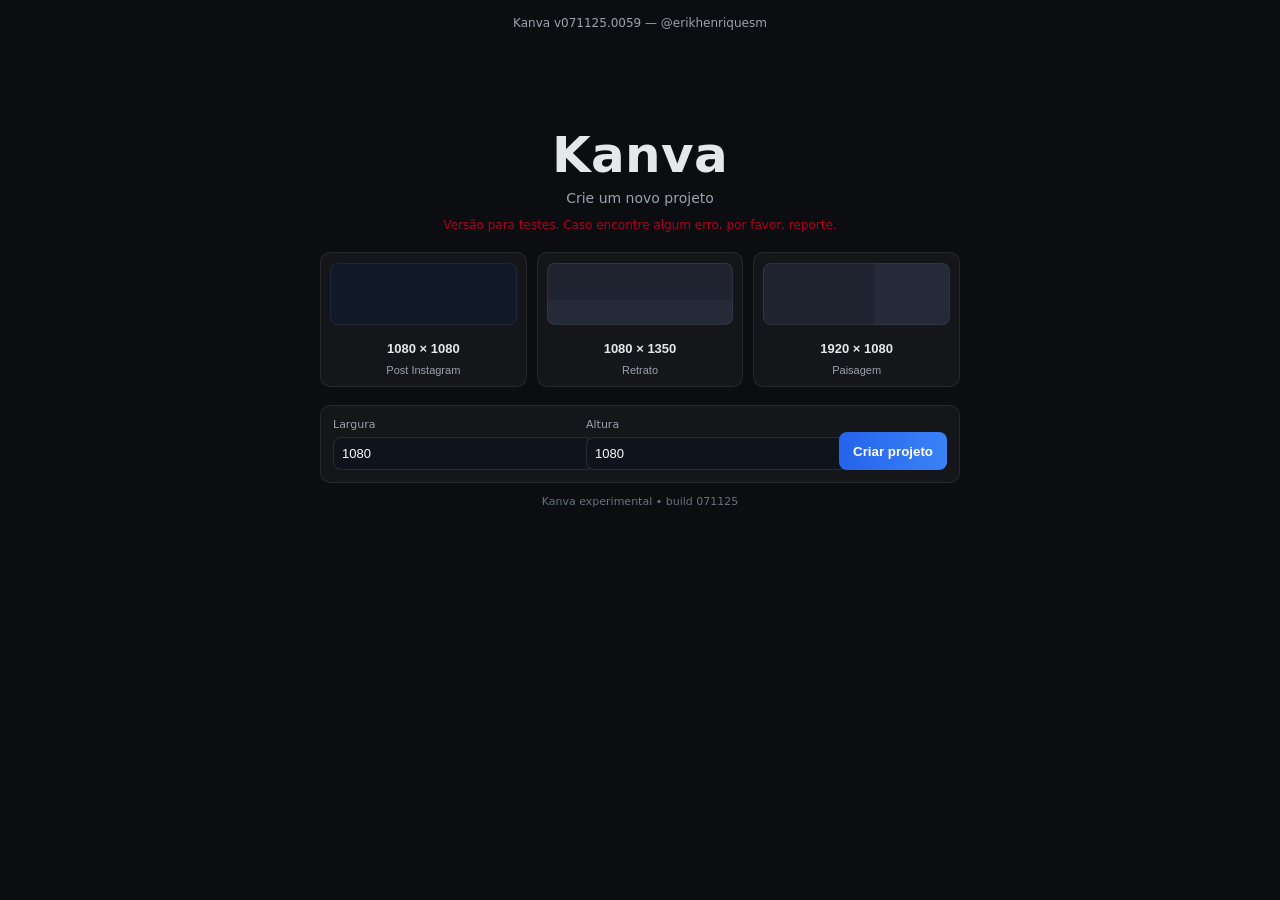
==== index.html @ b0810d93 "Add files via upload" ====
<!DOCTYPE html>
<html lang="pt-BR">
<head>
  <meta charset="UTF-8">
  <meta name="viewport" content="width=device-width, initial-scale=1.0, maximum-scale=1.0, user-scalable=no">
  <title>Kanva – Home</title>
  <link rel="stylesheet" href="style.css">

  <style>
    body.home {
      background: #0b0d11;
      margin: 0;
      padding: 0;
      overflow-x: hidden;
      overflow-y: auto;
      font-family: -apple-system, system-ui, sans-serif;
    }

    body.home > header {
      position: static !important;
      padding: 16px;
      font-size: 12px;
      color: #9ca3af;
      text-align: center;
    }

    .home-container {
      max-width: 480px;
      margin: 0 auto;
      padding: 0 16px 60px;
      text-align: center;
    }

    h1 {
      margin: 4px 0;
      font-size: 30px;
      font-weight: 700;
      color: #e5e7eb;
    }

    .subtitle {
      margin: 0 0 10px;
      font-size: 14px;
      color: #9ca3af;
    }

    .report-note {
      font-size: 12px;
      color: #B00020;
      margin-bottom: 20px;
    }

    .size-grid {
      display: grid;
      grid-template-columns: repeat(auto-fit, minmax(100px, 1fr));
      gap: 10px;
      margin-bottom: 18px;
    }

    .size-card {
      padding: 10px;
      border-radius: 10px;
      background: rgba(255,255,255,0.04);
      border: 1px solid rgba(255,255,255,0.08);
      display: flex;
      flex-direction: column;
      align-items: center;
      color: #e5e7eb;
    }

    .size-card .thumb {
      width: 100%;
      height: 60px;
      border-radius: 8px;
      background: #111827;
      margin-bottom: 8px;
      border: 1px solid rgba(255,255,255,0.06);
    }

    .size-card .label { font-size: 13px; font-weight: 600; }
    .size-card .hint { font-size: 11px; color: #9ca3af; }

    .custom-size {
      background: rgba(255,255,255,0.04);
      border: 1px solid rgba(255,255,255,0.08);
      border-radius: 10px;
      padding: 12px;
      display: grid;
      grid-template-columns: 1fr 1fr auto;
      gap: 10px;
      align-items: end;
    }

    .custom-size label {
      color: #9ca3af;
      font-size: 11px;
      text-align: left;
    }

    .custom-size input {
      width: 100%;
      padding: 8px;
      border-radius: 8px;
      background: #0f131c;
      color: #fff;
      border: 1px solid rgba(255,255,255,0.1);
      font-size: 13px;
    }

    .start-btn {
      height: 38px;
      padding: 0 14px;
      border: none;
      border-radius: 8px;
      background: linear-gradient(90deg, #2563eb, #3b82f6);
      color: #fff;
      font-weight: 600;
      cursor: pointer;
    }

    .version-info {
      margin-top: 12px;
      font-size: 11px;
      color: #6b7280;
    }

    /* 🔹 Layout totalmente empilhado no mobile pequeno */
    @media (max-width: 420px) {
      .custom-size {
        grid-template-columns: 1fr;
      }
      .start-btn {
        width: 100%;
        margin-top: 8px;
      }
      .home-container {
        padding-bottom: 80px;
      }
      .size-card .thumb { height: 50px; }
    }
  </style>
</head>

<body class="home">
  <header>Kanva v071125.0059 — @erikhenriquesm</header>

  <main class="home-container">
    <h1>Kanva</h1>
    <p class="subtitle">Crie um novo projeto</p>
    <p class="report-note" > Versão para testes. Caso encontre algum erro, por favor, reporte.</p>

    <div class="size-grid">
      <button class="size-card" data-w="1080" data-h="1080">
        <div class="thumb square"></div>
        <div class="label">1080 × 1080</div>
        <div class="hint">Post Instagram</div>
      </button>

      <button class="size-card" data-w="1080" data-h="1350">
        <div class="thumb vert"></div>
        <div class="label">1080 × 1350</div>
        <div class="hint">Retrato</div>
      </button>

      <button class="size-card" data-w="1920" data-h="1080">
        <div class="thumb horiz"></div>
        <div class="label">1920 × 1080</div>
        <div class="hint">Paisagem</div>
      </button>
    </div>

    <div class="custom-size">
      <div class="row">
        <label for="w">Largura</label>
        <input id="w" type="number" inputmode="numeric" value="1080">
      </div>
      <div class="row">
        <label for="h">Altura</label>
        <input id="h" type="number" inputmode="numeric" value="1080">
      </div>
      <button id="start" class="start-btn">Criar projeto</button>
    </div>

    <p class="version-info">Kanva experimental • build 071125</p>
  </main>

  <script src="js/home.js"></script>
</body>
</html>
---- style.css ----
/* Global base */
html, body {
  margin: 0;
  padding: 0;
  height: 100%;
  background: #0b0d11;
  overflow: hidden;
  font-family: -apple-system, system-ui, Segoe UI, Roboto, Helvetica, Arial, sans-serif;
  color: #e5e7eb;
  -webkit-text-size-adjust: 100%;
}
* { user-select: none; -webkit-user-select: none; -webkit-tap-highlight-color: transparent; }
button, a, .tool-btn, .layer-item { touch-action: manipulation; }
header { position: fixed; top: 10px; left: 12px; font-size: 12px; color: #9ca3af; z-index: 20; pointer-events: none; }
canvas { display: block; margin: auto; touch-action: none; }
#hud { position: fixed; top: 10px; right: 12px; font-size: 12px; color: #e5e7eb; text-align: right;
  background: rgba(17, 24, 39, 0.35); padding: 6px 8px; border-radius: 8px; backdrop-filter: blur(6px); -webkit-backdrop-filter: blur(6px); z-index: 20; }
#hud span + span { margin-left: 10px; }

/* Instagram do desenvolvedor no top */
#Erik { position: fixed; margin-top: 12px; top: 13px; left: 12px; font-size: 12px; color: #9ca3af; z-index: 20; pointer-events: none; font-family: -apple-system,}


/* Home */
.home .home-container { max-width: 640px; margin: 80px auto 100px; padding: 0 16px; }
.home h1 { margin: 0 0 6px 0; font-size: 50px; letter-spacing: .3px; }
.subtitle { color: #9ca3af; margin-bottom: 16px; }
.size-grid { display: grid; grid-template-columns: repeat(3, 1fr); gap: 12px; margin-bottom: 18px; }
.size-card { background: rgba(255,255,255,0.04); border: 1px solid rgba(255,255,255,0.08); border-radius: 12px; padding: 10px;
  display: flex; flex-direction: column; gap: 8px; align-items: center; color: #e5e7eb; }
.size-card:active { outline: 2px solid #60a5fa; }
.size-card .thumb { width: 100%; height: 84px; border-radius: 8px; background: #1f2430; border: 1px solid rgba(255,255,255,0.08); }
.size-card .thumb.square { aspect-ratio: 1/1; }
.size-card .thumb.vert { background: linear-gradient(180deg,#1f2430 60%,#242a38 60%); }
.size-card .thumb.horiz { background: linear-gradient(90deg,#1f2430 60%,#242a38 60%); }
.size-card .label { font-weight: 600; }
.size-card .hint { color: #9ca3af; font-size: 12px; }
.custom-size { background: rgba(255,255,255,0.04); border: 1px solid rgba(255,255,255,0.08); border-radius: 12px; padding: 12px;
  display: grid; grid-template-columns: 1fr 1fr auto; gap: 10px; align-items: end; }
.custom-size .row { display: flex; flex-direction: column; gap: 6px; }
.custom-size label { color: #cbd5e1; font-size: 12px; }
.custom-size input { background: #0f131c; color: #e5e7eb; border: 1px solid rgba(255,255,255,0.08); border-radius: 10px; padding: 10px; -webkit-user-select: auto; user-select: auto; }
.start-btn { height: 42px; border-radius: 10px; border: 0; background: #2563eb; color: #fff; padding: 0 14px; font-weight: 700; }
.start-btn:active { filter: brightness(1.1); }




/* -----------------------------------------------------
 * Painéis de controle deslizante (em cima da toolbar)
 * ----------------------------------------------------- */
.slider-panel {
  position: fixed;
  left: 50%;
  bottom: 88px; /* um pouco acima da toolbar (84px) */
  transform: translateX(-50%);
  background: rgba(20, 22, 27, 0.92);
  backdrop-filter: blur(10px);
  -webkit-backdrop-filter: blur(10px);
  border: 1px solid rgba(255, 255, 255, 0.08);
  border-radius: 14px;
  padding: 20px 28px;
  width: min(92vw, 520px);
  box-shadow: 0 6px 30px rgba(0, 0, 0, 0.4);
  display: none;
  flex-direction: column;
  align-items: stretch;
  z-index: 70;
  animation: fadeInPanel 0.25s ease;
}
@keyframes fadeInPanel {
  from { opacity: 0; transform: translate(-50%, 20px); }
  to { opacity: 1; transform: translate(-50%, 0); }
}
.slider-panel.show { display: flex; }

.slider-panel h3 {
  color: #e5e7eb;
  font-size: 15px;
  font-weight: 600;
  margin: 0 0 12px;
  text-align: center;
}

/* === AQUI vem o novo estilo do slider === */
.slider-panel input[type="range"] {
  width: 100%;
  height: 14px;                         /* ← altura do track (antes 6px) */
  appearance: none;
  background: linear-gradient(90deg, #60a5fa, #93c5fd);
  border-radius: 999px;
  outline: none;
  cursor: pointer;
}

/* WebKit (Chrome, Edge, Safari, iOS) */
.slider-panel input[type="range"]::-webkit-slider-thumb {
  appearance: none;
  width: 28px;                          /* ← tamanho do botão (antes 22px) */
  height: 28px;
  background: #fff;
  border-radius: 50%;
  border: 2px solid #60a5fa;
  margin-top: -8px;                     /* centraliza o thumb na trilha */
  box-shadow: 0 0 6px rgba(96,165,250,0.6);
}
.slider-panel input[type="range"]:hover::-webkit-slider-thumb {
  background: #93c5fd;
}

/* Firefox */
.slider-panel input[type="range"]::-moz-range-track {
  height: 14px;
  background: linear-gradient(90deg, #60a5fa, #93c5fd);
  border-radius: 999px;
}
.slider-panel input[type="range"]::-moz-range-thumb {
  width: 28px;
  height: 28px;
  border-radius: 50%;
  background: #fff;
  border: 2px solid #60a5fa;
  box-shadow: 0 0 6px rgba(96,165,250,0.6);
}
.slider-panel input[type="range"]:hover::-moz-range-thumb {
  background: #93c5fd;
}

/* Label do valor */
.slider-panel .value {
  text-align: center;
  color: #9ca3af;
  margin-top: 10px;
  font-size: 14px;
}


/* -----------------------------------------------------
 * Painel de seleção de cor (acima da toolbar)
 * ----------------------------------------------------- */
.color-panel {
  position: fixed;
  left: 50%;
  bottom: 88px;
  transform: translateX(-50%);
  background: rgba(20, 22, 27, 0.92);
  backdrop-filter: blur(10px);
  -webkit-backdrop-filter: blur(10px);
  border: 1px solid rgba(255, 255, 255, 0.08);
  border-radius: 14px;
  padding: 18px 24px;
  width: min(92vw, 460px);
  box-shadow: 0 6px 30px rgba(0, 0, 0, 0.4);
  display: none;
  flex-direction: column;
  align-items: center;
  z-index: 70;
  animation: fadeInPanel 0.25s ease;
}
.color-panel.show { display: flex; }
.color-panel h3 {
  color: #e5e7eb;
  font-size: 14px;
  font-weight: 600;
  margin: 0 0 12px;
}
.color-panel input[type="color"] {
  width: 100%;
  height: 48px;
  border: none;
  border-radius: 10px;
  background: none;
  cursor: pointer;
}
.color-panel .value {
  margin-top: 10px;
  font-size: 13px;
  color: #9ca3af;
}



#font-picker {
  animation: fadeIn .25s ease;
}
.font-item:hover {
  background: rgba(255,255,255,0.1) !important;
}


.flip-controls {
  display: flex;
  justify-content: center;
  align-items: center;
  gap: 24px;
  margin-top: 10px;
}

.flip-option {
  display: flex;
  flex-direction: column;
  align-items: center;
  justify-content: center;
  background: rgba(255, 255, 255, 0.08);
  color: #fff;
  border: 1px solid rgba(255, 255, 255, 0.2);
  border-radius: 12px;
  padding: 10px 16px;
  font-size: 13px;
  cursor: pointer;
  transition: all 0.25s ease;
}

.flip-option:hover {
  background: rgba(255, 255, 255, 0.15);
}

.flip-option svg {
  margin-bottom: 6px;
  stroke: currentColor;
}

.flip-option.active {
  background: rgba(96, 165, 250, 0.25);
  border-color: #60a5fa;
  color: #60a5fa;
}
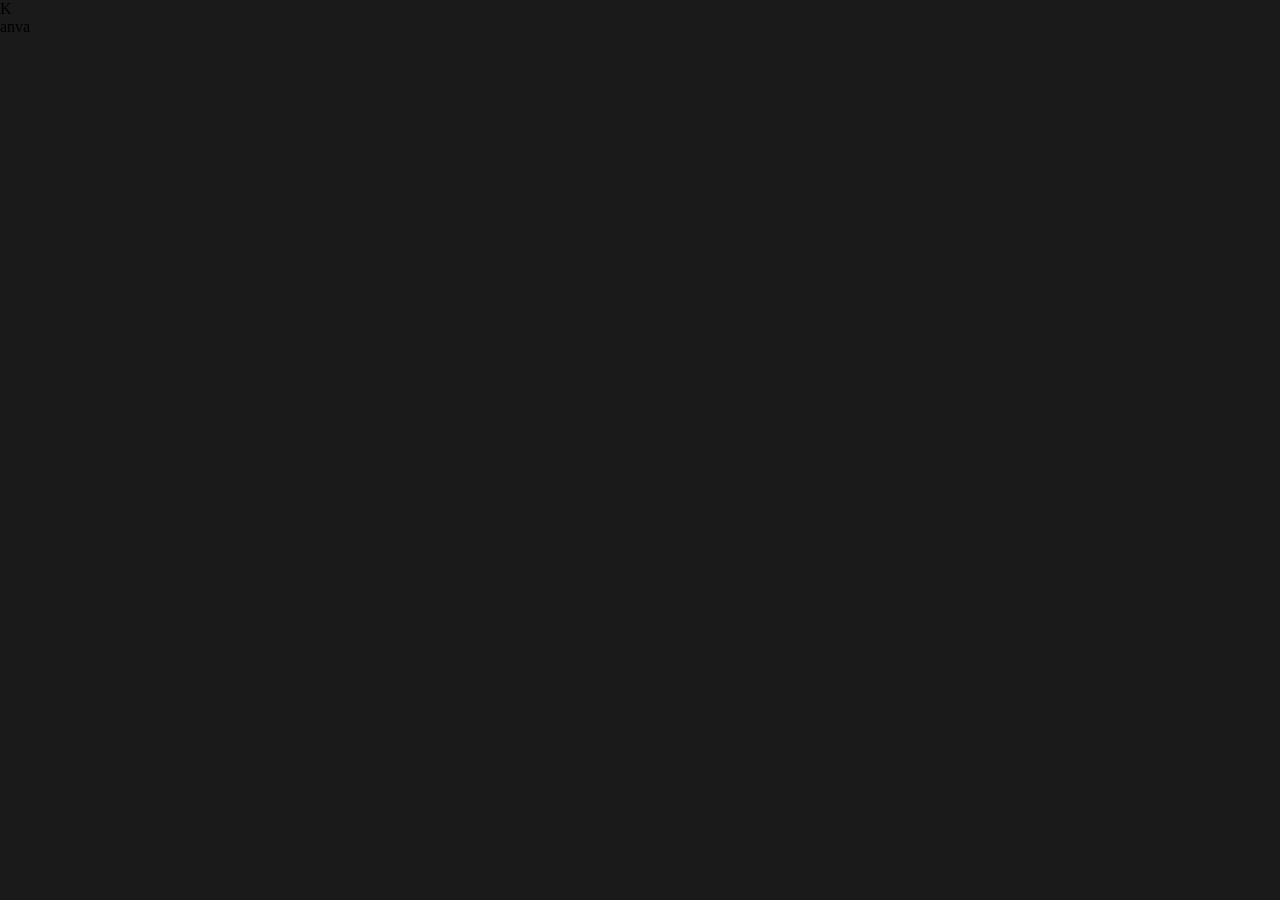
==== commit 49fcc4a6: "inicio arquivos bases, primeiros" ====
--- a/index.html
+++ b/index.html
@@ -1,189 +1,88 @@
 <!DOCTYPE html>
 <html lang="pt-BR">
-<head>
-  <meta charset="UTF-8">
-  <meta name="viewport" content="width=device-width, initial-scale=1.0, maximum-scale=1.0, user-scalable=no">
-  <title>Kanva – Home</title>
-  <link rel="stylesheet" href="style.css">
+  <head>
+    <meta charset="UTF-8" />
+    <link rel="icon" type="image/svg+xml" href="https://upload.wikimedia.org/wikipedia/commons/thumb/a/a7/React-icon.svg/1200px-React-icon.svg.png" />
+    <meta name="viewport" content="width=device-width, initial-scale=1.0, maximum-scale=1.0, user-scalable=no" />
+    <title>Kanva - Editor de Design</title>
+    <script src="https://cdn.tailwindcss.com"></script>
+    
+    <!-- Import Massive Collection of Google Fonts -->
+    <link rel="preconnect" href="https://fonts.googleapis.com">
+    <link rel="preconnect" href="https://fonts.gstatic.com" crossorigin>
+    <link href="https://fonts.googleapis.com/css2?family=Abel&family=Abril+Fatface&family=Acme&family=Alfa+Slab+One&family=Alice&family=Alike&family=Allura&family=Amatic+SC:wght@400;700&family=Amita&family=Annie+Use+Your+Telescope&family=Anton&family=Architects+Daughter&family=Archivo+Black&family=Audiowide&family=Bangers&family=Barlow:wght@300;400;700&family=Bebas+Neue&family=Berkshire+Swash&family=Black+Ops+One&family=Boogaloo&family=Bowlby+One+SC&family=Bungee&family=Cabin:wght@400;700&family=Carter+One&family=Caveat:wght@400;700&family=Cedarville+Cursive&family=Changa+One&family=Chewy&family=Cinzel:wght@400;700&family=Comfortaa:wght@300;400;700&family=Comic+Neue:wght@400;700&family=Coming+Soon&family=Concert+One&family=Cookie&family=Courgette&family=Covered+By+Your+Grace&family=Creepster&family=Dancing+Script:wght@400;700&family=Didact+Gothic&family=Dm+Serif+Display&family=Dosis:wght@300;400;700&family=El+Messiri:wght@400;700&family=Exo+2:wght@300;400;700&family=Fjalla+One&family=Fredoka+One&family=Gloria+Hallelujah&family=Great+Vibes&family=Handlee&family=Heebo:wght@300;400;700&family=Indie+Flower&family=Josefin+Sans:wght@300;400;700&family=Julius+Sans+One&family=Kalam:wght@300;400;700&family=Kaushan+Script&family=Lato:wght@300;400;700&family=League+Script&family=Lilita+One&family=Lobster&family=Lobster+Two&family=Lora:ital,wght@0,400;0,700;1,400&family=Luckiest+Guy&family=Marck+Script&family=Merienda:wght@400;700&family=Merriweather:ital,wght@0,300;0,400;0,700;1,400&family=Monoton&family=Montserrat:wght@300;400;700;900&family=Mr+Dafoe&family=Nanum+Pen+Script&family=Neucha&family=Nothing+You+Could+Do&family=Nunito:wght@300;400;700&family=Old+Standard+TT:ital,wght@0,400;0,700;1,400&family=Open+Sans:wght@300;400;600;800&family=Orbitron:wght@400;700&family=Oswald:wght@300;400;700&family=Pacifico&family=Parisienne&family=Passion+One&family=Patrick+Hand&family=Permanent+Marker&family=Playball&family=Playfair+Display:ital,wght@0,400;0,700;1,400&family=Poiret+One&family=Poppins:wght@300;400;600;800&family=Press+Start+2P&family=Quicksand:wght@300;400;700&family=Raleway:wght@300;400;700&family=Reenie+Beanie&family=Righteous&family=Roboto+Mono:wght@300;400;700&family=Roboto+Slab:wght@300;400;700&family=Roboto:wght@300;400;700;900&family=Rock+Salt&family=Russo+One&family=Sacramento&family=Satisfy&family=Shadows+Into+Light&family=Sigmar+One&family=Signika:wght@300;400;700&family=Special+Elite&family=Tangerine:wght@400;700&family=Titillium+Web:wght@300;400;700&family=Ubuntu:wght@300;400;700&family=Ultra&family=Unkempt&family=Varela+Round&family=Vollkorn:ital,wght@0,400;0,700;1,400&family=Voltaire&family=Yellowtail&family=Yesteryear&family=Zeyada&display=swap" rel="stylesheet">
 
-  <style>
-    body.home {
-      background: #0b0d11;
-      margin: 0;
-      padding: 0;
-      overflow-x: hidden;
-      overflow-y: auto;
-      font-family: -apple-system, system-ui, sans-serif;
-    }
+    <script>
+      tailwind.config = {
+        theme: {
+          extend: {
+            colors: {
+              brand: {
+                50: '#f0f9ff',
+                100: '#e0f2fe',
+                500: '#0ea5e9',
+                600: '#0284c7',
+                900: '#0c4a6e',
+              },
+              workspace: {
+                900: '#1a1a1a',
+                800: '#262626',
+                700: '#404040',
+              }
+            }
+          }
+        }
+      }
+    </script>
+    <style>
+      body {
+        background-color: #1a1a1a;
+        margin: 0;
+        overflow: hidden; /* Prevent body scroll */
+        touch-action: none; /* Disable browser zooming/panning */
+      }
+      .checkerboard {
+        background-image: 
+          linear-gradient(45deg, #ccc 25%, transparent 25%), 
+          linear-gradient(-45deg, #ccc 25%, transparent 25%), 
+          linear-gradient(45deg, transparent 75%, #ccc 75%), 
+          linear-gradient(-45deg, transparent 75%, #ccc 75%);
+        background-size: 20px 20px;
+        background-position: 0 0, 0 10px, 10px -10px, -10px 0px;
+        background-color: #fff;
+      }
+      /* Custom scrollbar for layers panel */
+      .custom-scrollbar::-webkit-scrollbar {
+        width: 4px;
+        height: 4px; /* Added height for horizontal scrollbar */
+      }
+      .custom-scrollbar::-webkit-scrollbar-track {
+        background: #262626; 
+      }
+      .custom-scrollbar::-webkit-scrollbar-thumb {
+        background: #555; 
+        border-radius: 2px;
+      }
+      .custom-scrollbar::-webkit-scrollbar-thumb:hover {
+        background: #777; 
+      }
+    </style>
 
-    body.home > header {
-      position: static !important;
-      padding: 16px;
-      font-size: 12px;
-      color: #9ca3af;
-      text-align: center;
-    }
-
-    .home-container {
-      max-width: 480px;
-      margin: 0 auto;
-      padding: 0 16px 60px;
-      text-align: center;
-    }
-
-    h1 {
-      margin: 4px 0;
-      font-size: 30px;
-      font-weight: 700;
-      color: #e5e7eb;
-    }
-
-    .subtitle {
-      margin: 0 0 10px;
-      font-size: 14px;
-      color: #9ca3af;
-    }
-
-    .report-note {
-      font-size: 12px;
-      color: #B00020;
-      margin-bottom: 20px;
-    }
-
-    .size-grid {
-      display: grid;
-      grid-template-columns: repeat(auto-fit, minmax(100px, 1fr));
-      gap: 10px;
-      margin-bottom: 18px;
-    }
-
-    .size-card {
-      padding: 10px;
-      border-radius: 10px;
-      background: rgba(255,255,255,0.04);
-      border: 1px solid rgba(255,255,255,0.08);
-      display: flex;
-      flex-direction: column;
-      align-items: center;
-      color: #e5e7eb;
-    }
-
-    .size-card .thumb {
-      width: 100%;
-      height: 60px;
-      border-radius: 8px;
-      background: #111827;
-      margin-bottom: 8px;
-      border: 1px solid rgba(255,255,255,0.06);
-    }
-
-    .size-card .label { font-size: 13px; font-weight: 600; }
-    .size-card .hint { font-size: 11px; color: #9ca3af; }
-
-    .custom-size {
-      background: rgba(255,255,255,0.04);
-      border: 1px solid rgba(255,255,255,0.08);
-      border-radius: 10px;
-      padding: 12px;
-      display: grid;
-      grid-template-columns: 1fr 1fr auto;
-      gap: 10px;
-      align-items: end;
-    }
-
-    .custom-size label {
-      color: #9ca3af;
-      font-size: 11px;
-      text-align: left;
-    }
-
-    .custom-size input {
-      width: 100%;
-      padding: 8px;
-      border-radius: 8px;
-      background: #0f131c;
-      color: #fff;
-      border: 1px solid rgba(255,255,255,0.1);
-      font-size: 13px;
-    }
-
-    .start-btn {
-      height: 38px;
-      padding: 0 14px;
-      border: none;
-      border-radius: 8px;
-      background: linear-gradient(90deg, #2563eb, #3b82f6);
-      color: #fff;
-      font-weight: 600;
-      cursor: pointer;
-    }
-
-    .version-info {
-      margin-top: 12px;
-      font-size: 11px;
-      color: #6b7280;
-    }
-
-    /* 🔹 Layout totalmente empilhado no mobile pequeno */
-    @media (max-width: 420px) {
-      .custom-size {
-        grid-template-columns: 1fr;
-      }
-      .start-btn {
-        width: 100%;
-        margin-top: 8px;
-      }
-      .home-container {
-        padding-bottom: 80px;
-      }
-      .size-card .thumb { height: 50px; }
-    }
-  </style>
+<link rel="stylesheet" href="/index.css">
+  <script type="importmap">
+{
+  "imports": {
+    "react/": "https://aistudiocdn.com/react@^19.2.0/",
+    "react": "https://aistudiocdn.com/react@^19.2.0",
+    "react-dom/": "https://aistudiocdn.com/react-dom@^19.2.0/",
+    "@google/genai": "https://aistudiocdn.com/@google/genai@^1.30.0",
+    "lucide-react": "https://aistudiocdn.com/lucide-react@^0.555.0"
+  }
+}
+</script>
+  <script type="module" crossorigin src="/assets/index-BN5J_lAz.js"></script>
 </head>
-
-<body class="home">
-  <header>Kanva v071125.0059 — @erikhenriquesm</header>
-
-  <main class="home-container">
-    <h1>Kanva</h1>
-    <p class="subtitle">Crie um novo projeto</p>
-    <p class="report-note" > Versão para testes. Caso encontre algum erro, por favor, reporte.</p>
-
-    <div class="size-grid">
-      <button class="size-card" data-w="1080" data-h="1080">
-        <div class="thumb square"></div>
-        <div class="label">1080 × 1080</div>
-        <div class="hint">Post Instagram</div>
-      </button>
-
-      <button class="size-card" data-w="1080" data-h="1350">
-        <div class="thumb vert"></div>
-        <div class="label">1080 × 1350</div>
-        <div class="hint">Retrato</div>
-      </button>
-
-      <button class="size-card" data-w="1920" data-h="1080">
-        <div class="thumb horiz"></div>
-        <div class="label">1920 × 1080</div>
-        <div class="hint">Paisagem</div>
-      </button>
-    </div>
-
-    <div class="custom-size">
-      <div class="row">
-        <label for="w">Largura</label>
-        <input id="w" type="number" inputmode="numeric" value="1080">
-      </div>
-      <div class="row">
-        <label for="h">Altura</label>
-        <input id="h" type="number" inputmode="numeric" value="1080">
-      </div>
-      <button id="start" class="start-btn">Criar projeto</button>
-    </div>
-
-    <p class="version-info">Kanva experimental • build 071125</p>
-  </main>
-
-  <script src="js/home.js"></script>
-</body>
+  <body>
+    <div id="root"></div>
+  </body>
 </html>
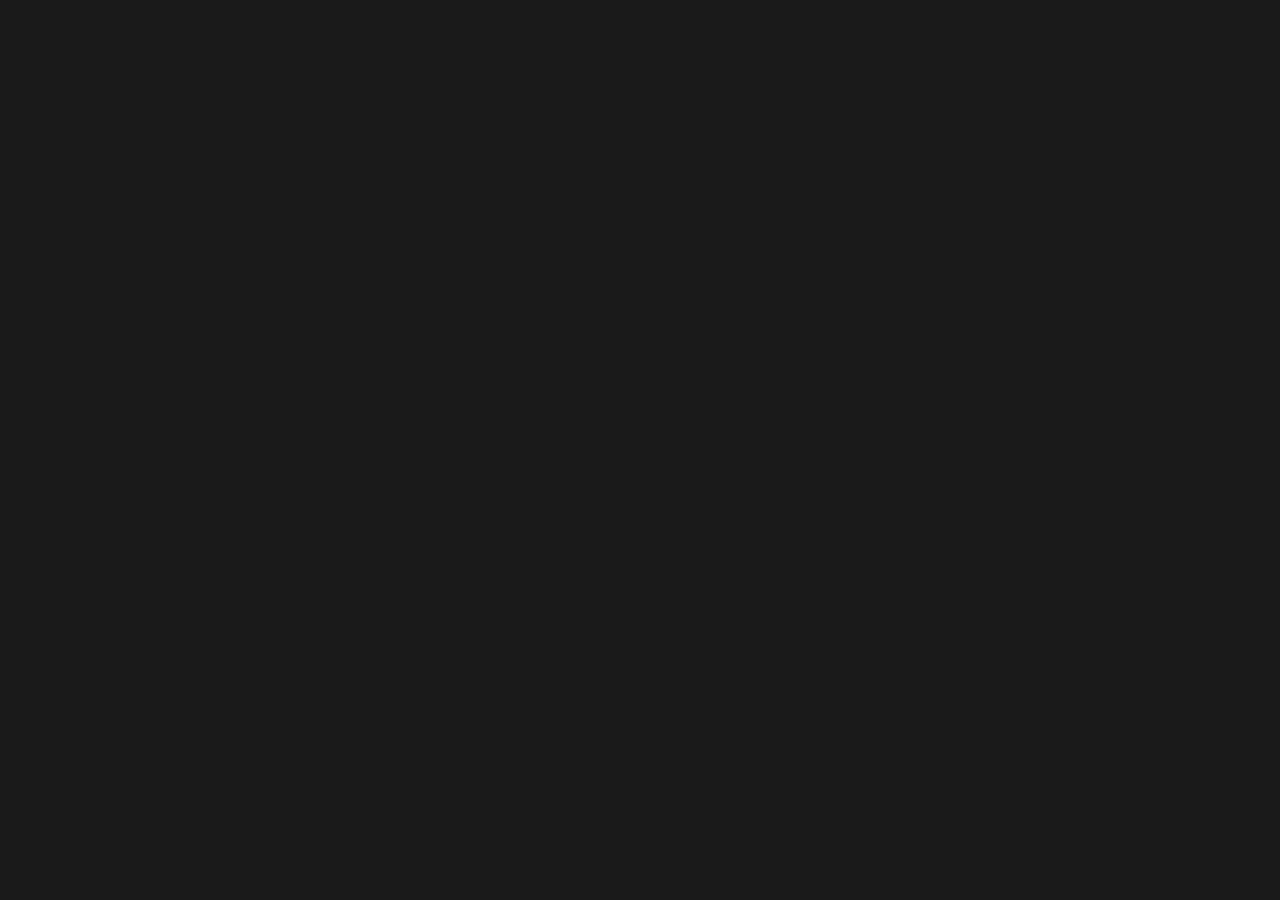
==== commit d0c3964c: "implementação de baixar app estamos tentando implementar o downaload de app PWA" ====
--- a/index.html
+++ b/index.html
@@ -4,6 +4,15 @@
     <meta charset="UTF-8" />
     <link rel="icon" type="image/svg+xml" href="https://upload.wikimedia.org/wikipedia/commons/thumb/a/a7/React-icon.svg/1200px-React-icon.svg.png" />
     <meta name="viewport" content="width=device-width, initial-scale=1.0, maximum-scale=1.0, user-scalable=no" />
+    
+    <!-- PWA Configuration -->
+    <link rel="manifest" href="./assets/manifest-CiEGrITd.json" />
+    <meta name="theme-color" content="#262626" />
+    <meta name="apple-mobile-web-app-capable" content="yes" />
+    <meta name="apple-mobile-web-app-status-bar-style" content="black-translucent" />
+    <meta name="apple-mobile-web-app-title" content="Kanva" />
+    <link rel="apple-touch-icon" href="https://upload.wikimedia.org/wikipedia/commons/thumb/a/a7/React-icon.svg/192px-React-icon.svg.png" />
+
     <title>Kanva - Editor de Design</title>
     <script src="https://cdn.tailwindcss.com"></script>
     
@@ -80,7 +89,7 @@
   }
 }
 </script>
-  <script type="module" crossorigin src="/assets/index-BN5J_lAz.js"></script>
+  <script type="module" crossorigin src="./assets/index-CwGvHid2.js"></script>
 </head>
   <body>
     <div id="root"></div>
